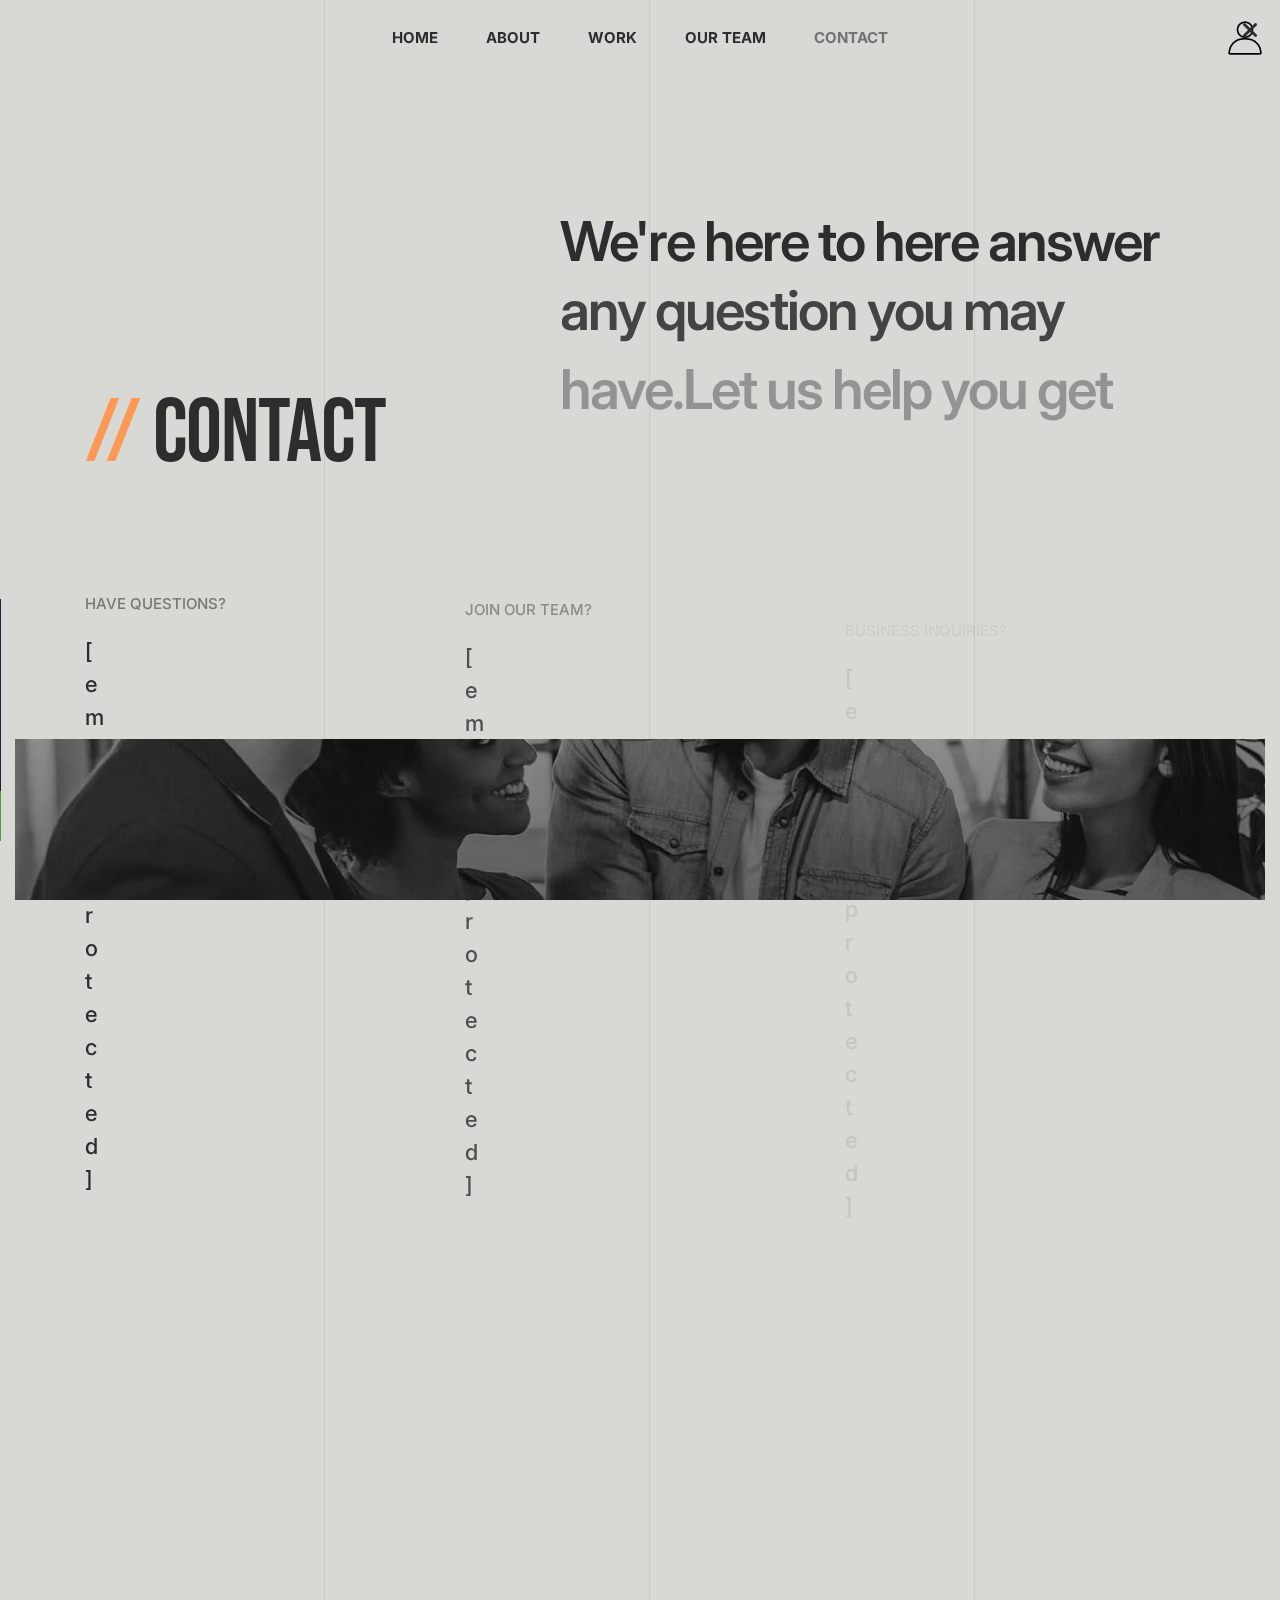
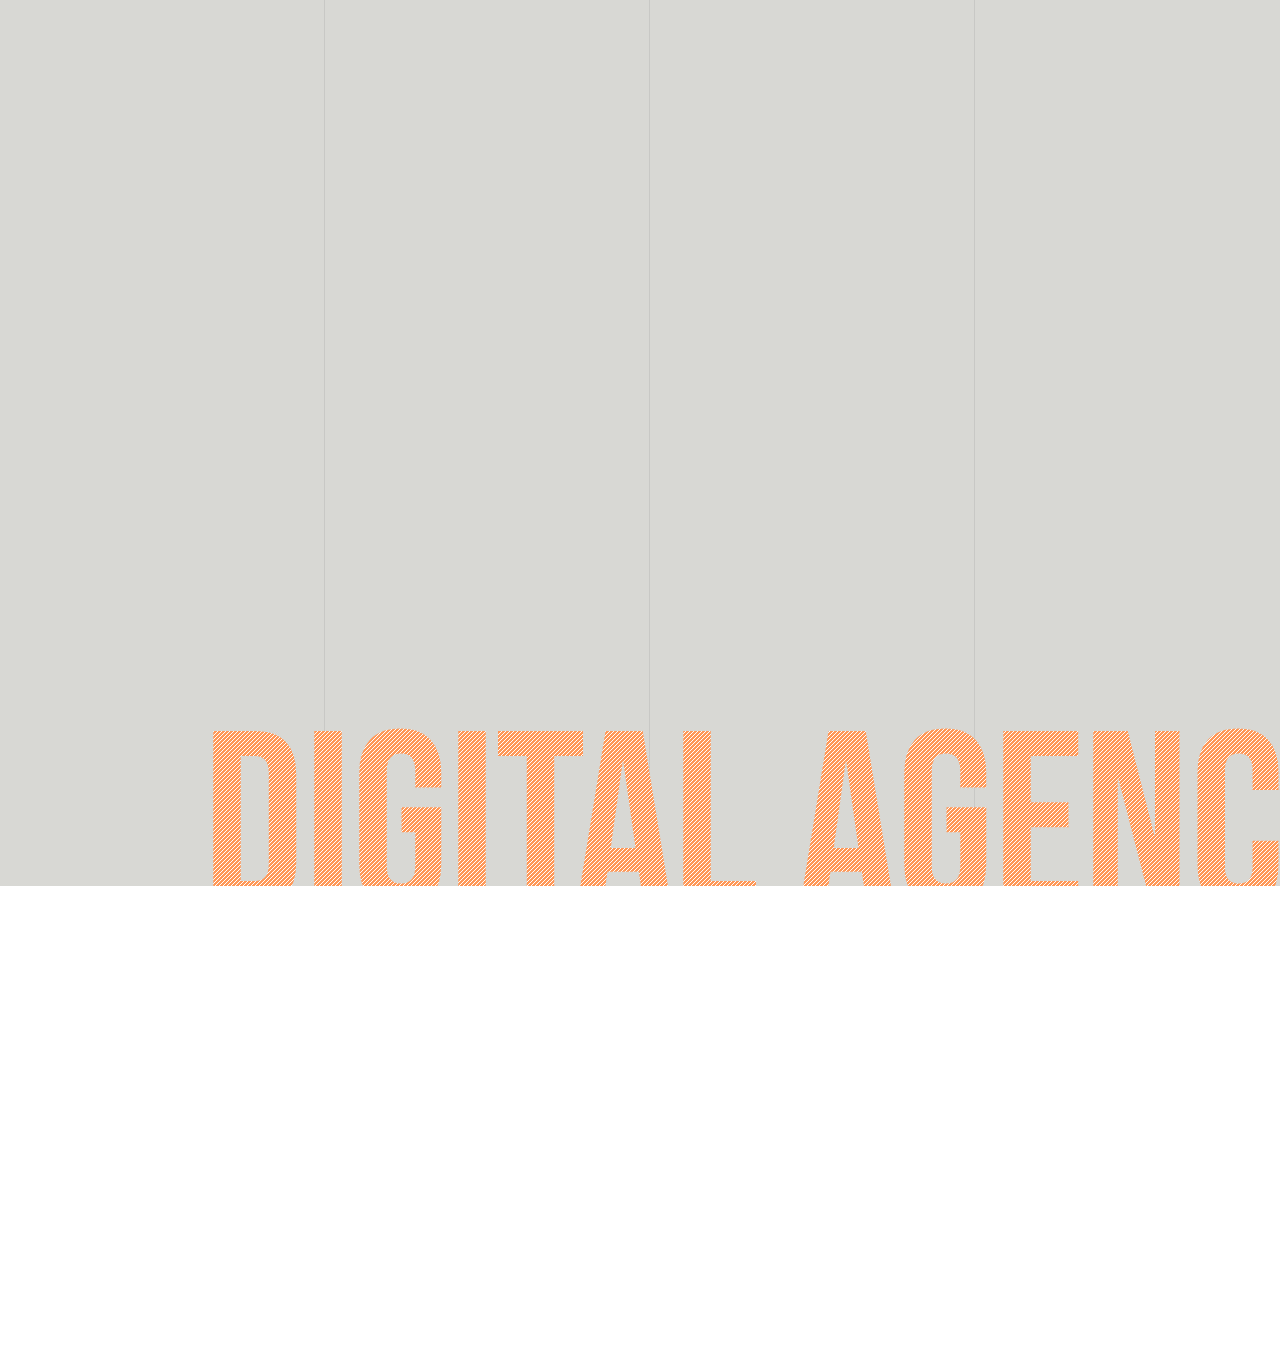
==== contact.html @ 944fda2d "Initial commit" ====
﻿<!doctype html>
<html class="no-js" lang="en">
    <head>
        <title>Nexcore Creations - Digital Agency</title>
        <meta charset="utf-8">
        <meta http-equiv="X-UA-Compatible" content="IE=edge" />
        <meta name="author" content="ThemeZaa">
        <meta name="viewport" content="width=device-width,initial-scale=1.0" />
        <meta name="description" content="Elevate your online presence with Crafto - a modern, versatile, multipurpose Bootstrap 5 responsive HTML5, SCSS template using highly creative 52+ ready demos.">
       
        <!-- google fonts preconnect -->
        <link rel="preconnect" href="https://fonts.googleapis.com/" crossorigin>
        <link rel="preconnect" href="https://fonts.gstatic.com/" crossorigin>
        <!-- style sheets and font icons  -->
        <link rel="stylesheet" href="css/vendors.min.css"/>
        <link rel="stylesheet" href="css/icon.min.css"/>
        <link rel="stylesheet" href="css/style.min.css"/>
        <link rel="stylesheet" href="css/responsive.min.css"/>
        <link rel="stylesheet" href="demos/design-agency/design-agency.css" /> 
    </head>
    <body data-mobile-nav-style="full-screen-menu" data-mobile-nav-bg-color="#000000" class="custom-cursor">
        <!-- start cursor -->
        <div class="cursor-page-inner">
            <div class="circle-cursor circle-cursor-inner"></div>
            <div class="circle-cursor circle-cursor-outer"></div>
        </div>
        <!-- end cursor --> 
       <!-- start header -->
       <header> 
        <!-- start navigation -->
        <nav class="navbar navbar-expand-lg header-light bg-transparent disable-fixed">
            <div class="container-fluid">
                <div class="col-auto col-lg-2 me-lg-0 me-auto">
                    <a class="navbar-brand" href="demo-design-agency.html">
                        <script type="text/javascript" style="display:none">
</script>
<script type="text/javascript" src="../ajax.cloudflare.com/cdn-cgi/scripts/04b3eb47/cloudflare-static/mirage2.min.js"></script>
                </div>
                <div class="col-auto col-lg-8 menu-order position-static">
                    <button class="navbar-toggler float-start" type="button" data-bs-toggle="collapse" data-bs-target="#navbarNav" aria-controls="navbarNav" aria-label="Toggle navigation">
                        <span class="navbar-toggler-line"></span>
                        <span class="navbar-toggler-line"></span>
                        <span class="navbar-toggler-line"></span>
                        <span class="navbar-toggler-line"></span>
                    </button>
                    <div class="collapse navbar-collapse justify-content-center" id="navbarNav"> 
                        <ul class="navbar-nav text-uppercase"> 
                            <li class="nav-item"><a href="demo-design-agency.html" class="nav-link">Home</a></li>
                            <li class="nav-item"><a href="about.html" class="nav-link">About</a></li>
                            <li class="nav-item"><a href="#" class="nav-link">Work</a></li>
                            <li class="nav-item"><a href="#" class="nav-link">Our Team</a></li>  
                            <li class="nav-item"><a href="contact.html" class="nav-link">Contact</a></li>
                        </ul>
                    </div>
                </div>
                <div class="col-auto col-lg-2 text-end">
                    <div class="header-icon"> 
                        <div class="header-button">
                            <a href="contact.html" class="btn btn-link btn-hover-animation-switch btn-large text-dark-gray fw-700 section-link">
                                <img src="images/contact.png" width="40px" alt="contact"></img>
                            </a> 
                        </div>
                    </div>  
                </div>
            </div>
        </nav>
        <!-- end navigation -->
    </header>
    <!-- end header --> 
        <div class="main-content background-position-left-top bg-concrete-gray" style="background-image: url(images/demo-design-agency-vertical-line-bg.svg)">
            <!-- start page title --> 
            <section class="page-title-separate-breadcrumbs big-section position-relative ipad-top-space-margin overflow-hidden">
                <div id="particles-style-01" class="position-absolute h-100 top-0 left-0 w-100 z-index-minus-1" data-particle="true" data-particle-options='{"particles":{"number":{"value":15,"density":{"enable":true,"value_area":1843.9238699953512}},"color":{"value":"#ffffff"},"shape":{"type":"circle","stroke":{"width":0,"color":"#000000"},"polygon":{"nb_sides":5},"image":{"src":"img/github.svg","width":100,"height":100}},"opacity":{"value":0,"random":false,"anim":{"enable":false,"speed":0.8932849335314796,"opacity_min":0.1,"sync":false}},"size":{"value":4.008530152163807,"random":true,"anim":{"enable":false,"speed":40,"size_min":0.1,"sync":false}},"line_linked":{"enable":false,"distance":2000,"color":"#ffffff","opacity":0.9620472365193137,"width":4.489553770423464},"move":{"enable":true,"speed":6,"direction":"none","random":false,"straight":false,"out_mode":"out","bounce":false,"attract":{"enable":false,"rotateX":600,"rotateY":1200}}},"interactivity":{"detect_on":"window","events":{"onhover":{"enable":true,"mode":"bubble"},"onclick":{"enable":true,"mode":"push"},"resize":true},"modes":{"grab":{"distance":400,"line_linked":{"opacity":1}},"bubble":{"distance":400,"size":40,"duration":2,"opacity":8,"speed":3},"repulse":{"distance":200,"duration":0.4},"push":{"particles_nb":4},"remove":{"particles_nb":2}}},"retina_detect":true}'></div>
                <div class="container">
                    <div class="row align-items-end justify-content-center mt-8 md-mt-0">
                        <div class="col-12 col-xxl-4 col-xl-4 col-lg-5 col-md-12 position-relative page-title-large md-mb-30px" data-anime='{ "el": "childs", "translateY": [30, 0], "opacity": [0,1], "duration": 600, "delay":0, "staggervalue": 300, "easing": "easeOutQuad" }'>
                            <h1 class="text-dark-gray alt-font fw-400 ls-minus-1px mb-0"><span class="text-base-color">//</span> contact</h1>
                        </div>
                        <div class="col-12 col-xxl-7 col-xl-7 col-lg-7 offset-xl-1 last-paragraph-no-margin">
                            <h2 class="fs-55 lh-65 text-dark-gray fw-600 ls-minus-2px mb-0" data-anime='{ "el": "lines", "translateY": [30, 0], "translateX": [0, 0], "opacity": [0,1], "duration": 600, "delay":0, "staggervalue": 250, "easing": "easeOutQuad" }'>We're here to here answer any question you may have.Let us help you get your project started.</h2>
                        </div>
                    </div> 
                </div>
                <div class="position-absolute bottom-0px right-minus-100px" data-bottom-top="transform: rotate(0deg) translateY(50px)" data-top-bottom="transform:rotate(10deg) translateY(-50px)">
                    <img class="" alt="" data-cfsrc="images/demo-design-agency-02.png" style="display:none;visibility:hidden;"><noscript><img src="images/demo-design-agency-02.png" class="" alt=""></noscript>
                </div>
            </section>
            <!-- end page title -->
            <!-- start section -->
            <section class="pt-0">
                <div class="container">
                    <div class="row row-cols-1 row-cols-md-3 row-cols-sm-2 justify-content-center" data-anime='{ "el": "childs", "translateY": [30, 0], "opacity": [0,1], "duration": 600, "delay":0, "staggervalue": 300, "easing": "easeOutQuad" }'>
                        <div class="col md-mb-30px text-center text-sm-start">
                            <span class="fs-15 text-uppercase fw-500 d-block">Have questions?</span>
                            <a href="cdn-cgi/l/email-protection.html#cfa7aaa3bf8facbdaea9bba0e1aca0a2" class="fs-22 ls-minus-05px text-dark-gray fw-500 btn btn-link-gradient expand text-transform-none"><span class="__cf_email__" data-cfemail="1d7578716d5d7e6f7c7b6972337e7270">[email&#160;protected]</span><span class="bg-dark-gray"></span></a>
                        </div>
                        <div class="col md-mb-30px text-center text-sm-start">
                            <span class="fs-15 text-uppercase fw-500 d-block">Join our team?</span>
                            <a href="cdn-cgi/l/email-protection.html#7d1e1c0f18180f0e3d1e0f1c1b0912531e1210" class="fs-22 ls-minus-05px text-dark-gray fw-500 btn btn-link-gradient expand text-transform-none"><span class="__cf_email__" data-cfemail="abc8cad9ceced9d8ebc8d9cacddfc485c8c4c6">[email&#160;protected]</span><span class="bg-dark-gray"></span></a>
                        </div>
                        <div class="col text-center text-sm-start">
                            <span class="fs-15 text-uppercase fw-500 d-block">Business inquiries?</span>
                            <a href="cdn-cgi/l/email-protection.html#335b565f5f5c7350415255475c1d505c5e" class="fs-22 ls-minus-05px text-dark-gray fw-500 btn btn-link-gradient expand text-transform-none"><span class="__cf_email__" data-cfemail="543c3138383b1437263532203b7a373b39">[email&#160;protected]</span><span class="bg-dark-gray"></span></a>
                        </div>
                    </div>
                </div>
            </section>
            <!-- end section -->
            <!-- start section --> 
            <section class="position-relative py-0">
                <div class="container-fluid">
                    <div class="row justify-content-center">
                        <div class="col-12">
                            <div class="one-half-screen h-600px sm-small-screen" data-parallax-background-ratio="0.5" style="background-image: url(images/demo-design-agency-contact-01.jpg)">
                            </div>
                        </div>
                    </div>
                </div> 
            </section>
            <!-- end section -->  
            <!-- start section -->
            <section class="background-repeat position-relative py-0" data-anime='{ "el": "childs", "translateY": [30, 0], "opacity": [0,1], "duration": 800, "delay": 200, "staggervalue": 300, "easing": "easeOutQuad" }'>
                <div class="container-fluid overlap-section overlap-section-three-fourth">
                    <div class="row justify-content-center overflow-hidden sm-mx-0">
                        <div class="col-xxl-7 col-md-10 col-sm-12 tab-style-04 bg-base-color p-6 pt-4 sm-pt-6 position-relative overflow-hidden">
                            <div class="tab-content">
                                <!-- start tab content -->
                                <div class="tab-pane fade in active show" id="tab_five1">
                                    <div class="row align-items-center justify-content-center">
                                        <div class="col-lg-7 col-md-6 sm-mb-30px">
                                            <img alt="" class="w-100" data-cfsrc="images/demo-design-agency-contact-02.jpg" style="display:none;visibility:hidden;"><noscript><img src="images/demo-design-agency-contact-02.jpg" alt="" class="w-100"></noscript>
                                        </div>
                                        <div class="col-lg-5 col-md-6">
                                            <div class="ps-50px sm-ps-0 text-center text-md-start text-dark-gray">
                                                <span class="fs-19 fw-600 mb-5px d-block">Nexcore Creations - Ahmedabad</span>
                                                <p class="mb-15px w-90 md-w-100">Ahmedabad, India</p>
                                                <div class="w-100">
                                                    <span class="fw-600">E-mail:</span>
                                                    <a href="mailto:nexcorecreations@gmail.com" class="text-dark-gray text-dark-gray-hover d-inline-block"><span class="__cf_email__" data-cfemail="3c55525a537c4553494e5853515d5552125f5351">nexcorecreations@gmail.com</span></a>
                                                </div>
                                                <div class="w-100 mb-15px last-paragraph-no-margin">
                                                    <span class="fw-600">Phone :</span>
                                                    <a href="tel:+91 8799226693">+91 8799226693</a>
                                                </div>
                                            
                                            </div>
                                        </div>
                                    </div>
                                </div>
                                <!-- end tab content -->
                                <!-- start tab content -->
                                <div class="tab-pane fade in" id="tab_five2">
                                    <div class="row align-items-center justify-content-center">
                                        <div class="col-lg-7 col-md-6 sm-mb-30px">
                                            <img alt="" class="w-100" data-cfsrc="images/demo-design-agency-contact-03.jpg" style="display:none;visibility:hidden;"><noscript><img src="images/demo-design-agency-contact-03.jpg" alt="" class="w-100"></noscript>
                                        </div>
                                        <div class="col-lg-5 col-md-6">
                                            <div class="ps-50px sm-ps-0 text-center text-md-start text-dark-gray">
                                                <span class="fs-19 fw-600 mb-5px d-block">Crafto - New York</span>
                                                <p class="mb-15px w-90 md-w-100">27 Eden walk eden centre, Orchard view, New York, USA</p>
                                                <div class="w-100">
                                                    <span class="fw-600">E:</span>
                                                    <a href="cdn-cgi/l/email-protection.html#98f1f6fef7d8e1f7edeafcf7f5f9f1f6b6fbf7f5" class="text-dark-gray text-dark-gray-hover d-inline-block"><span class="__cf_email__" data-cfemail="a2cbccc4cde2dbcdd7d0c6cdcfc3cbcc8cc1cdcf">[email&#160;protected]</span></a>
                                                </div>
                                                <div class="w-100 mb-15px last-paragraph-no-margin">
                                                    <span class="fw-600">T:</span>
                                                    <a href="tel:1234567890">123 456 7890</a>
                                                </div>
                                                <div class="text-left">
                                                    <a href="https://maps.google.com/maps?ll=-37.805688,144.962312&amp;z=17&amp;t=m&amp;hl=en-US&amp;gl=IN&amp;mapclient=embed&amp;cid=13153204942596594449" target="_blank" class="fw-600 text-dark-gray text-dark-gray-hover">
                                                        <span><i class="feather icon-feather-map-pin me-5px"></i>View on google map</span> 
                                                    </a>
                                                </div>
                                            </div>
                                        </div>
                                    </div>
                                </div>
                                <!-- end tab content -->
                            </div>
                            <div class="position-absolute" data-bottom-top="transform:scale(1, 1) translate3d(-750px, -20px, 0px);" data-top-bottom="transform:scale(1, 1) translate3d(100px, -5px, 0px);"><span class="fs-170 lg-fs-100 d-none d-md-block fw-600 text-white ls-minus-4px text-nowrap">Ahmedabad, India</span></div>
                        </div>
                    </div>
                </div>
            </section> 
            <!-- end section -->
            <section class="pb-0" id="quote">
                <div class="container"> 
                    <div class="row justify-content-center mb-3" data-anime='{ "el": "childs", "translateY": [30, 0], "opacity": [0,1], "duration": 600, "delay":0, "staggervalue": 300, "easing": "easeOutQuad" }'>
                        <div class="col-12 text-center">
                            <h2 class="ls-minus-2px fw-600 text-dark-gray ls-minus-1px">How we can help you?</h2>
                        </div>
                    </div> 
                    <div class="row row-cols-md-1 justify-content-center mb-5 sm-mb-0"  data-anime='{ "opacity": [0,1], "duration": 600, "delay":0, "staggervalue": 300, "easing": "easeOutQuad" }'>
                        <div class="col-xl-9 col-lg-10 col-md-12">
                            <form action="https://craftohtml.themezaa.com/email-templates/contact-form.php" method="post" class="contact-form-style-03">
                                <div class="row">
                                    <div class="col-md-6">
                                        <label for="exampleInputEmail1" class="form-label fs-13 text-uppercase text-dark-gray fw-600 mb-0">Your good name*</label>
                                        <div class="position-relative form-group mb-25px">
                                            <span class="form-icon"><i class="bi bi-emoji-smile text-dark-gray"></i></span>
                                            <input class="fs-16 ps-0 border-radius-0px border-color-dark-gray bg-transparent form-control required" id="exampleInputEmail1" type="text" name="name" placeholder="What's your good name?" />
                                        </div>
                                    </div>
                                    <div class="col-md-6">
                                        <label for="exampleInputEmail1" class="form-label fs-13 text-uppercase text-dark-gray fw-600 mb-0">Your email address*</label>
                                        <div class="position-relative form-group mb-25px">
                                            <span class="form-icon"><i class="bi bi-envelope text-dark-gray"></i></span>
                                            <input class="fs-16 ps-0 border-radius-0px border-color-dark-gray bg-transparent form-control required" id="exampleInputEmail2" type="email" name="email" placeholder="Enter your email address" />
                                        </div>
                                    </div>
                                    <div class="col-md-6">
                                        <label for="exampleInputEmail1" class="form-label fs-13 text-uppercase text-dark-gray fw-600 mb-0">Your phone number*</label>
                                        <div class="position-relative form-group mb-25px">
                                            <span class="form-icon"><i class="bi bi-telephone text-dark-gray"></i></span>
                                            <input class="fs-16 ps-0 border-radius-0px border-color-dark-gray bg-transparent form-control required" id="exampleInputEmail3" type="tel" name="phone" placeholder="Enter your phone number" />
                                        </div>
                                    </div> 
                                    <div class="col-md-6">
                                        <label for="exampleInputEmail1" class="form-label fs-13 text-uppercase text-dark-gray fw-600 mb-0">Your subject</label>
                                        <div class="position-relative form-group mb-25px">
                                            <span class="form-icon"><i class="bi bi-journals text-dark-gray"></i></span>
                                            <input class="fs-16 ps-0 border-radius-0px border-color-dark-gray bg-transparent form-control" id="exampleInputEmail4" type="text" name="subject" placeholder="How can we help you?" />
                                        </div>
                                    </div>
                                    <div class="col-12 mb-35px">
                                        <label for="exampleInputEmail1" class="form-label fs-13 text-uppercase text-dark-gray fw-600 mb-0">Your message</label>
                                        <div class="position-relative form-group form-textarea mb-0"> 
                                            <textarea class="fs-16 ps-0 border-radius-0px border-color-dark-gray bg-transparent form-control" name="comment" placeholder="Describe about your message" rows="4"></textarea>
                                            <span class="form-icon"><i class="bi bi-chat-square-dots text-dark-gray"></i></span>
                                        </div>
                                    </div>
                                    <div class="col-md-8 sm-mb-30px text-center text-md-start">
                                        <p class="mb-0 fs-15 lh-26 w-80 md-w-85 sm-w-100">We are committed to protecting your privacy. We will never collect information about you without your explicit consent.</p>
                                    </div>
                                    <div class="col-md-4 text-center text-md-end mt-5px">
                                        <input id="exampleInputEmail5" type="hidden" name="redirect" value="">
                                        <button class="btn btn-medium btn-dark-gray btn-box-shadow btn-switch-text left-icon submit" type="submit">
                                            <span>
                                                <span><i class="fa-regular fa-paper-plane"></i></span>
                                                <span class="btn-double-text" data-text="Send message">Send message</span>
                                            </span>
                                        </button>
                                    </div>
                                    <div class="col-12 text-center">
                                        <div class="form-results mt-20px d-none"></div>
                                    </div>
                                </div>
                            </form>
                        </div>
                    </div>
                </div>
            </section>
            <!-- end section -->
            <!-- start section --> 
            <section class="position-relative overflow-hidden">
                <div class="fs-300 xl-fs-250 md-fs-200 sm-fs-140 word-break-normal alt-font text-end text-sliding-line bg-base-color ls-minus-1px position-absolute right-minus-250px sm-right-minus-150px bottom-minus-130px sm-bottom-minus-50px" data-fs-250bottom-top="transform:scale(1, 1) translate3d(0px, 0px, 0px);" data-top-bottom="transform:scale(1, 1) translate3d(-150px, 0px, 0px);">digital agency</div>
            </section>
            <!-- end section -->
        </div>
       <!-- start footer -->
       <footer class="bg-base-color footer-sticky background-position-left-top" style="background-image: url(images/demo-design-agency-vertical-line-footer-bg.svg)">
        <div class="container">
            <div class="row align-items-end mb-9">
                
                
                <div class="col-lg-2 col-md-3 col-sm-6 offset-xl-1 text-center text-md-start"> 
                    <ul class="fs-20 ls-minus-05px fw-600 sm-mb-5px">
                        <li><a href="#">Home</a></li>
                        <li><a href="about.html">About</a></li>
                        <li><a href="ourteam.html">Our Team</a></li>
                        <li><a href="contact.html">Contact</a></li>
                    </ul>
                </div>
                <div class="col-lg-2 col-md-3 col-sm-6 text-center text-md-start"> 
                    <ul class="fs-20 ls-minus-05px fw-600">
                        <li><a href="https://www.facebook.com/" target="_blank">Facebook</a></li>
                        <li><a href="http://www.dribbble.com/" target="_blank">Dribbble</a></li>
                        <li><a href="http://www.behance.com/" target="_blank">Behance</a></li>
                        <li><a href="http://www.linkedin.com/" target="_blank">Linkedin</a></li>
                    </ul>
                </div>
            </div>
            <div class="container">
                <div class="col-lg-4 text-center text-lg-start"> 
                    <span class="text-dark-gray ls-minus-05px">&copy; 2024 Nexcore Creations <span class="fw-600">The digital agency</span></span>
                </div>
            </div>
        </div>
    </footer>
    <!-- end footer -->  
        <!-- start scroll progress -->
        <div class="scroll-progress d-none d-xxl-block">
            <a href="#" class="scroll-top" aria-label="scroll">
                <span class="scroll-text">Scroll</span><span class="scroll-line"><span class="scroll-point"></span></span>
            </a>
        </div>
        <!-- end scroll progress -->
        <!-- javascript libraries -->
        <script data-cfasync="false" src="cdn-cgi/scripts/5c5dd728/cloudflare-static/email-decode.min.js"></script><script type="text/javascript" src="js/jquery.js"></script>
        <script type="text/javascript" src="js/vendors.min.js"></script>
        <script type="text/javascript" src="js/main.js"></script> 
    </body>
</html>
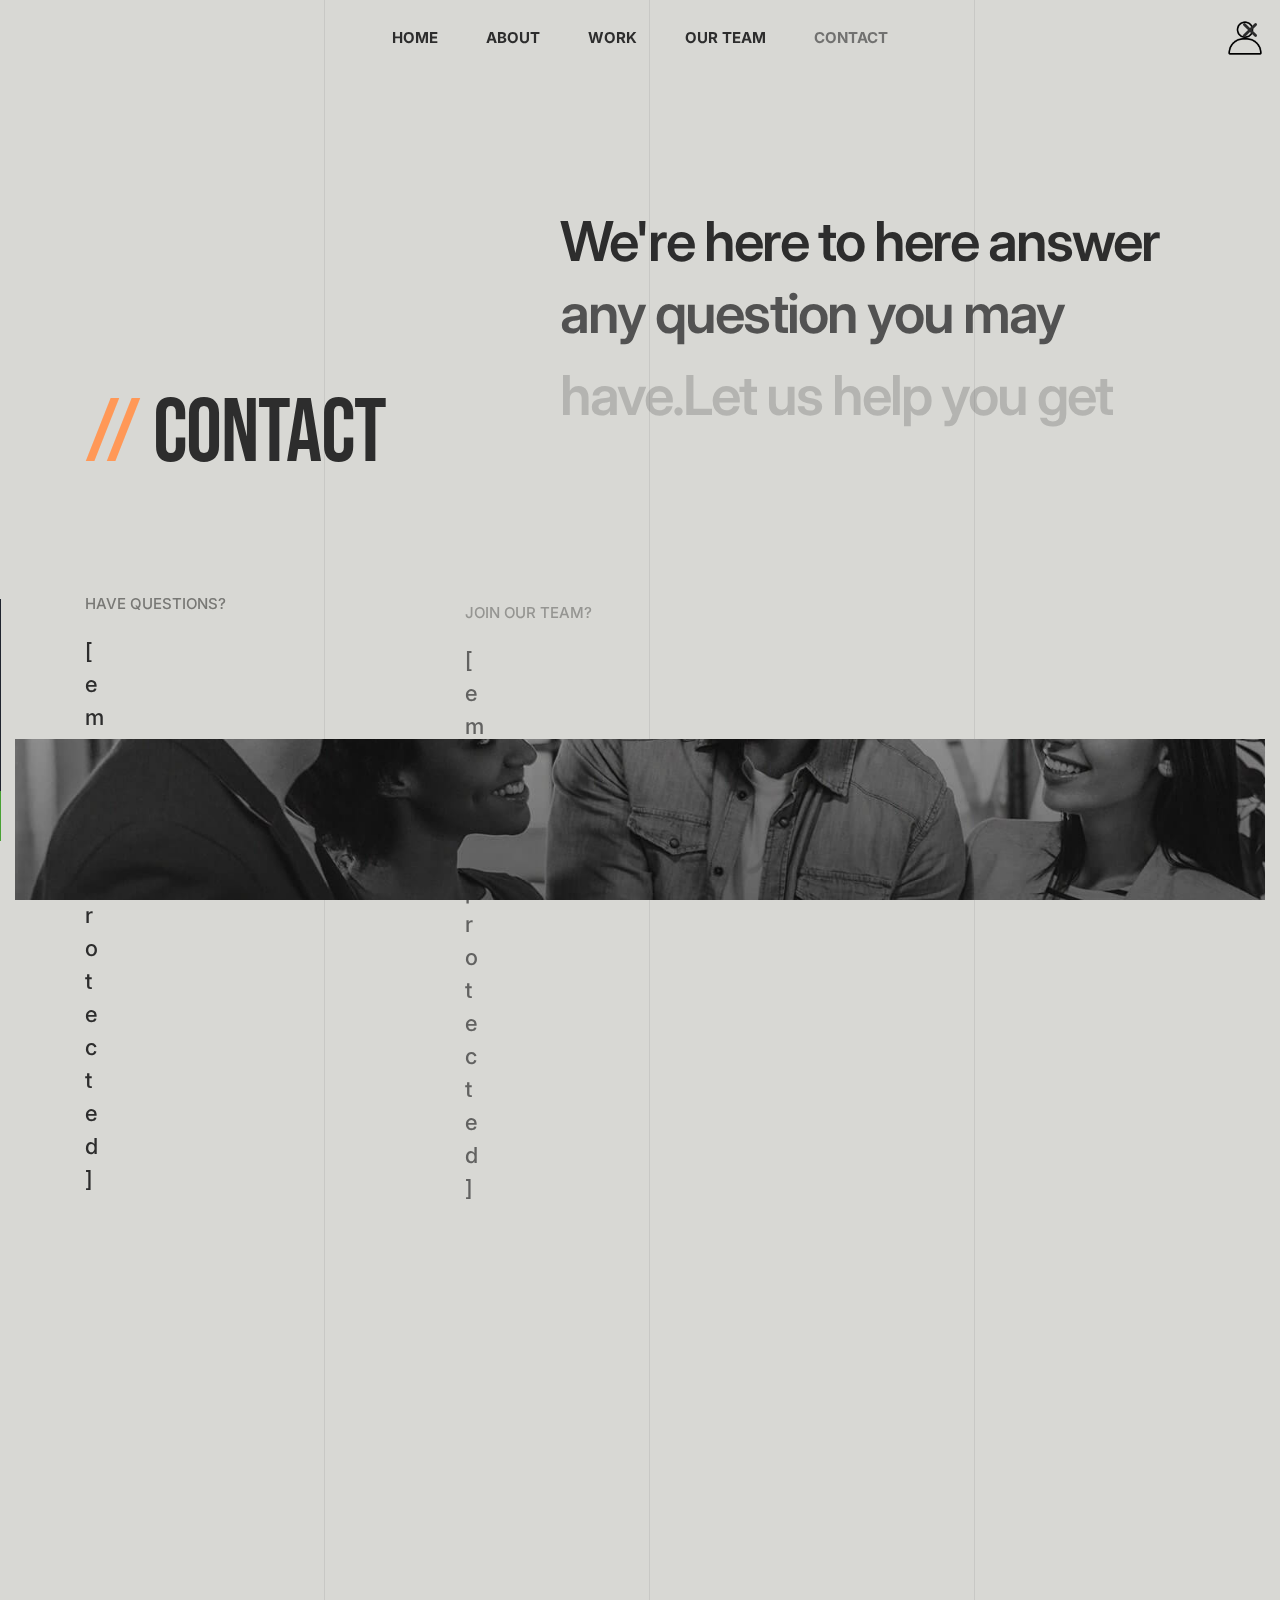
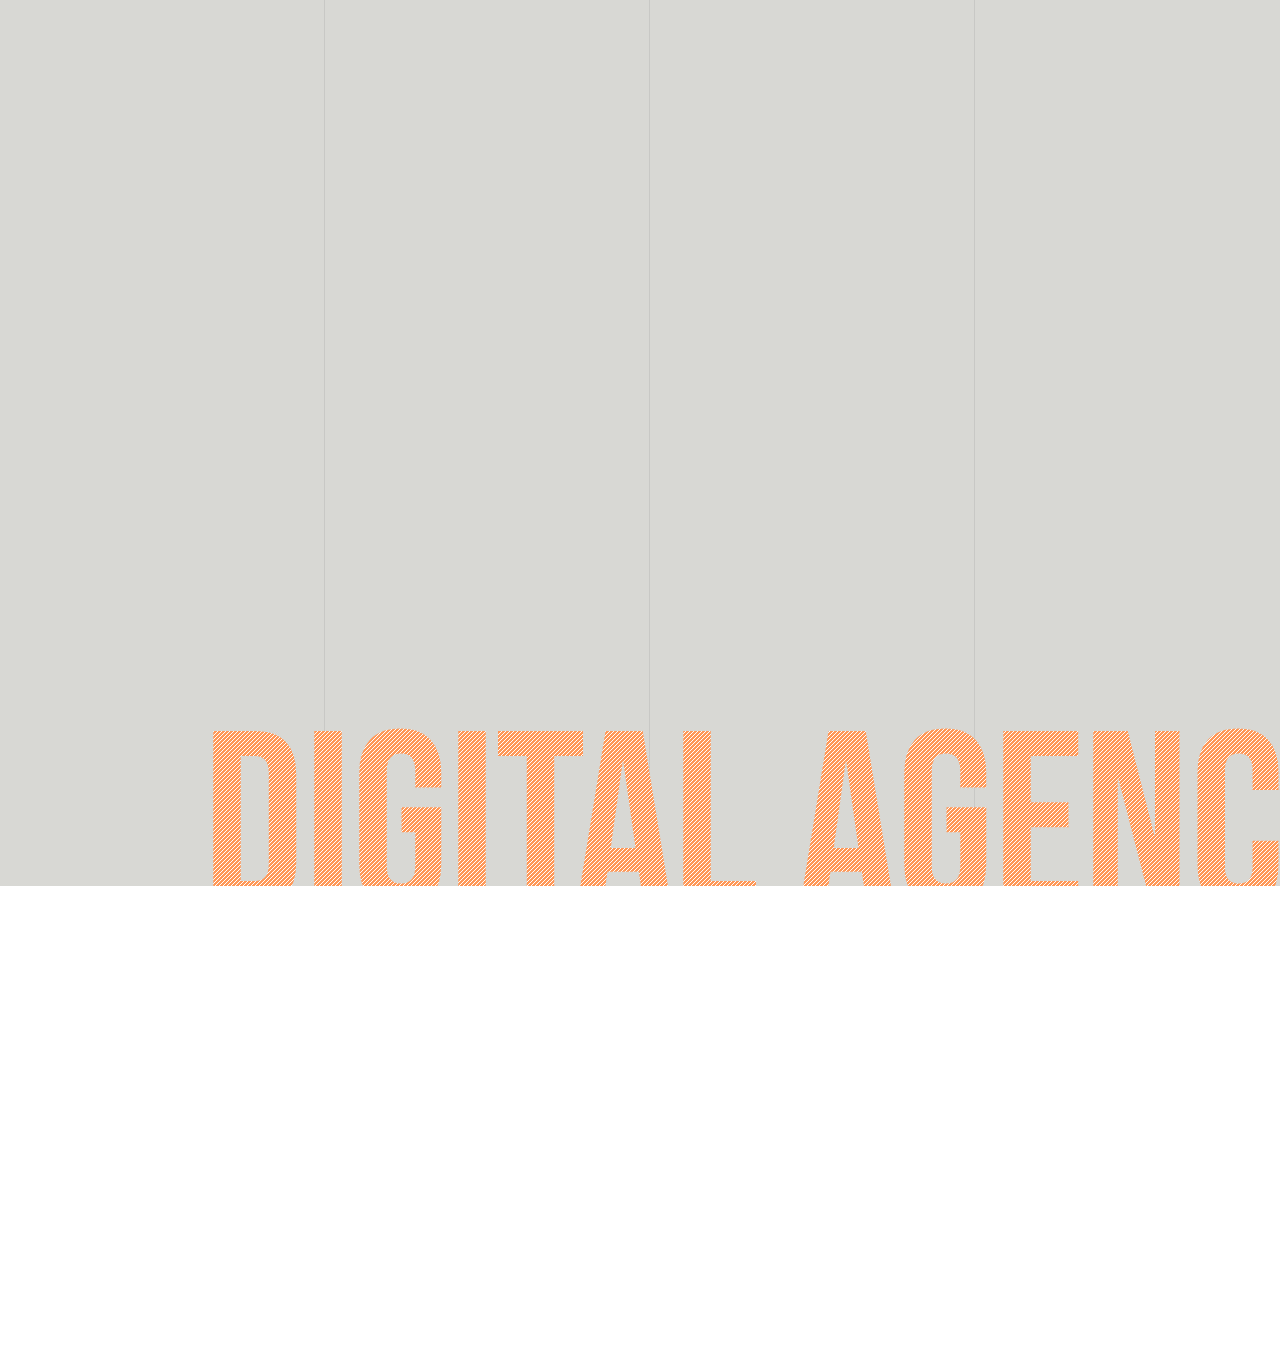
==== commit 04227ba2: "Initial commit" ====
--- a/contact.html
+++ b/contact.html
@@ -45,7 +45,7 @@
                     </button>
                     <div class="collapse navbar-collapse justify-content-center" id="navbarNav"> 
                         <ul class="navbar-nav text-uppercase"> 
-                            <li class="nav-item"><a href="demo-design-agency.html" class="nav-link">Home</a></li>
+                            <li class="nav-item"><a href="index.html" class="nav-link">Home</a></li>
                             <li class="nav-item"><a href="about.html" class="nav-link">About</a></li>
                             <li class="nav-item"><a href="#" class="nav-link">Work</a></li>
                             <li class="nav-item"><a href="#" class="nav-link">Our Team</a></li>  
